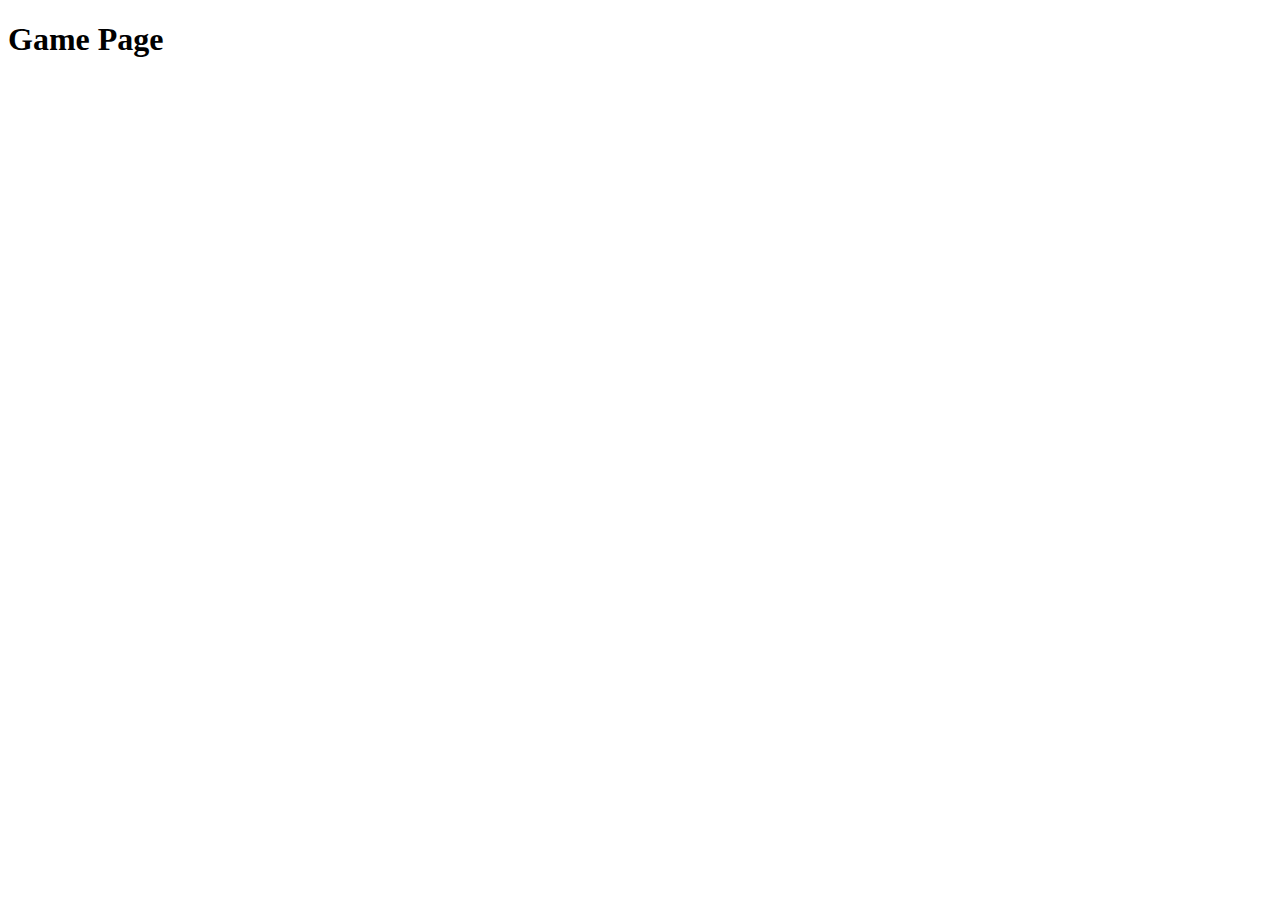
==== pages/game.html @ abd09bfd "tela de login" ====
<!DOCTYPE html>
<html lang="pt-Br">
<head>
    <meta charset="UTF-8">
    <meta name="viewport" content="width=device-width, initial-scale=1.0">
    <title>Memory Game</title>
</head>
<body>
    <h1>Game Page</h1>
</body>
</html>
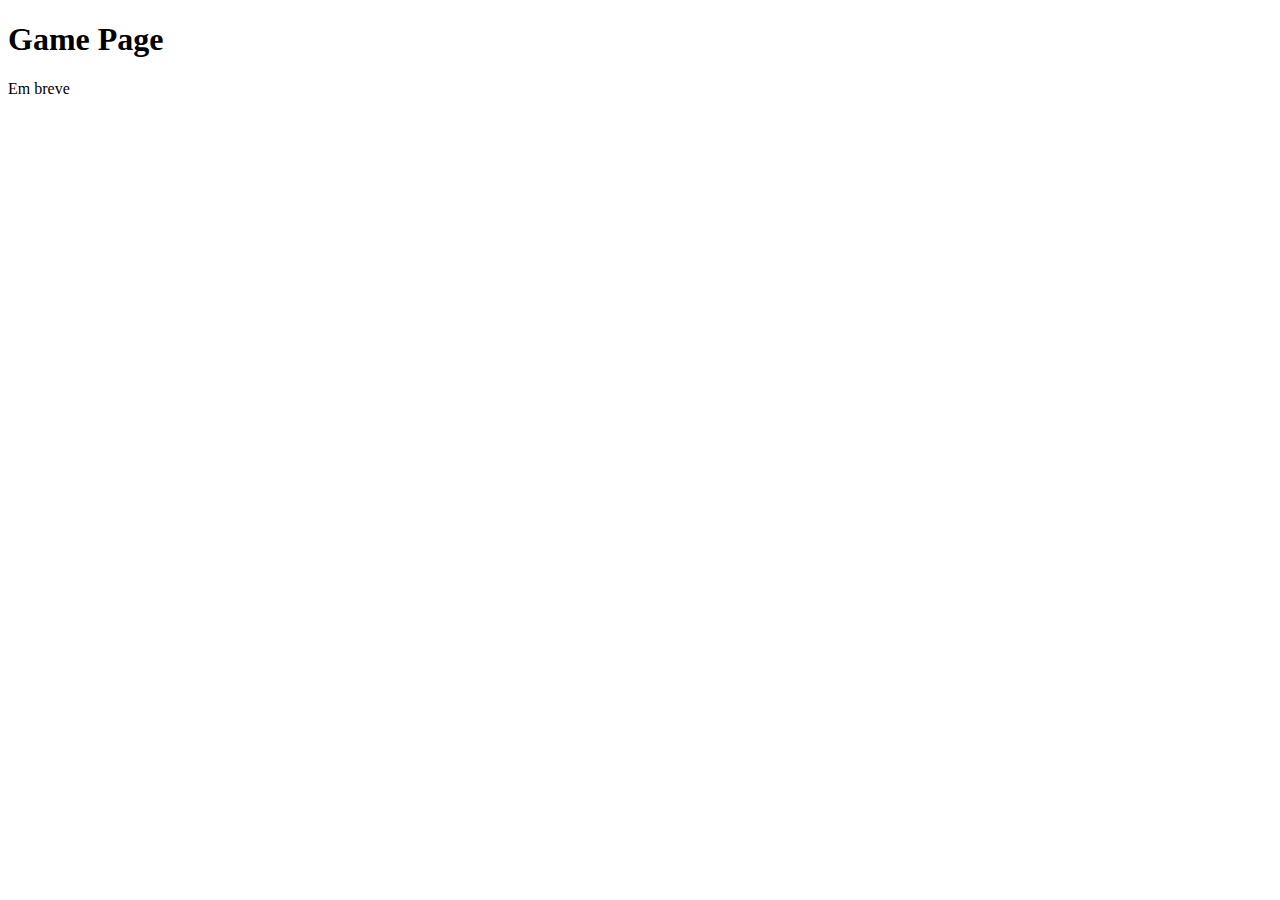
==== commit 91dfee31: "test de atualização" ====
--- a/pages/game.html
+++ b/pages/game.html
@@ -7,5 +7,6 @@
 </head>
 <body>
     <h1>Game Page</h1>
+    <p>Em breve</p>
 </body>
 </html>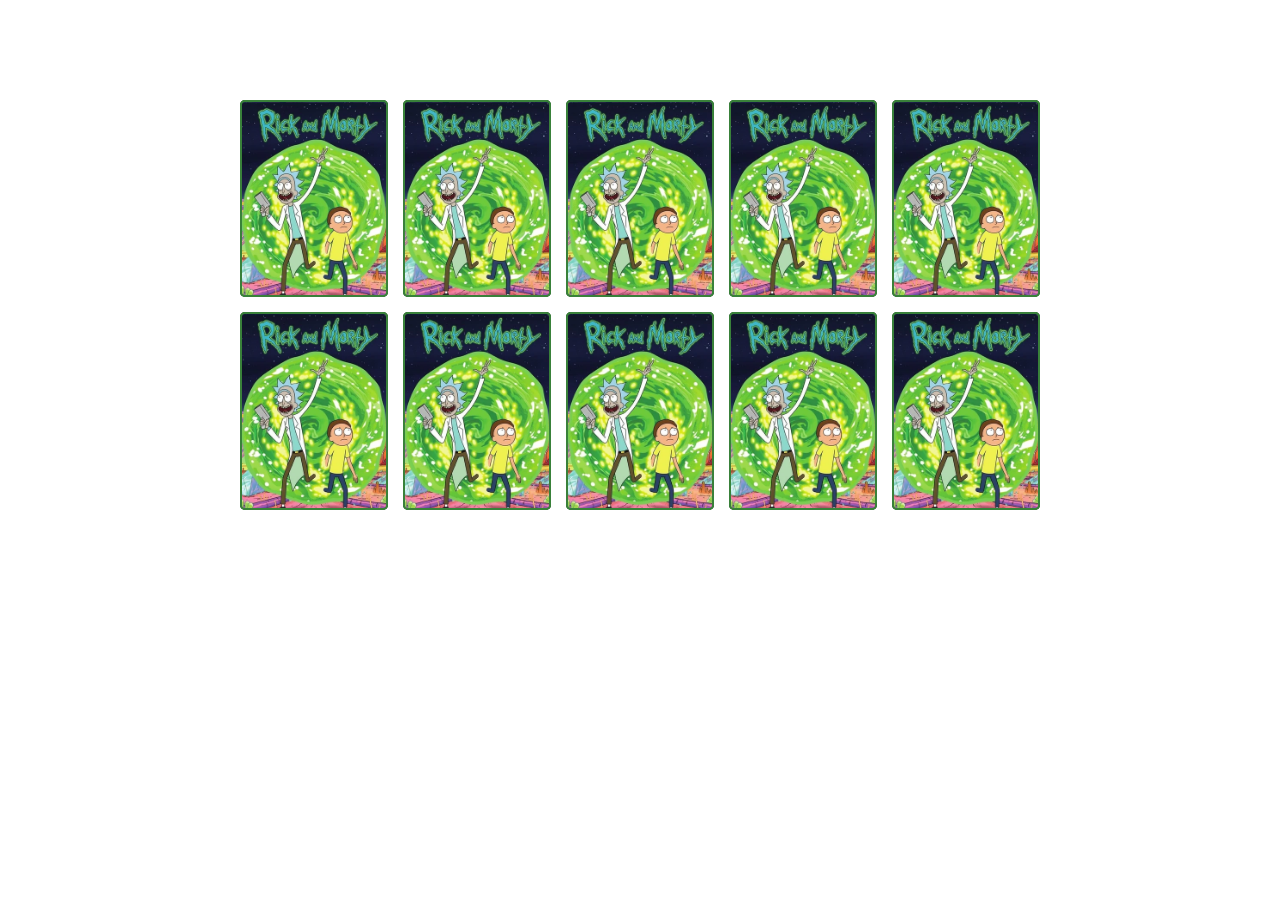
==== commit 9a19ebde: "Criação das cartas" ====
--- a/pages/game.html
+++ b/pages/game.html
@@ -3,10 +3,17 @@
 <head>
     <meta charset="UTF-8">
     <meta name="viewport" content="width=device-width, initial-scale=1.0">
+    <link rel="stylesheet" href="../css/reset.css">
+    <link rel="stylesheet" href="../css/game.css">
     <title>Memory Game</title>
 </head>
 <body>
-    <h1>Game Page</h1>
-    <p>Em breve</p>
+    <div class="grid">
+        
+        
+    </div>
+    
+    <script src="../js/game.js"></script>
+
 </body>
 </html>--- a/css/game.css
+++ b/css/game.css
@@ -0,0 +1,41 @@
+.grid {
+    display: grid;
+    grid-template-columns: repeat(5, 1fr);
+    gap: 15px;
+    width: 100%;
+    max-width: 800px;
+    margin: 100px auto;
+}
+
+.card {
+    aspect-ratio: 3/4;
+    width: 100%;
+    background: #333;
+    border-radius: 5px;
+    position: relative;
+    transition: all 400ms ease;
+    transform-style: preserve-3d;
+}
+
+.face {
+    width: 100%;
+    height: 100%;
+    position: absolute;
+    background-size: cover;
+    background-position: center;
+    border: 2px solid #39813a;
+    border-radius: 5px;
+}
+
+.front {
+    transform: rotateY(180deg);
+}
+
+.back {
+    background-image: url("../imagens/back.png");
+    backface-visibility: hidden;
+}
+
+.card:hover {
+    transform: rotateY(180deg);
+}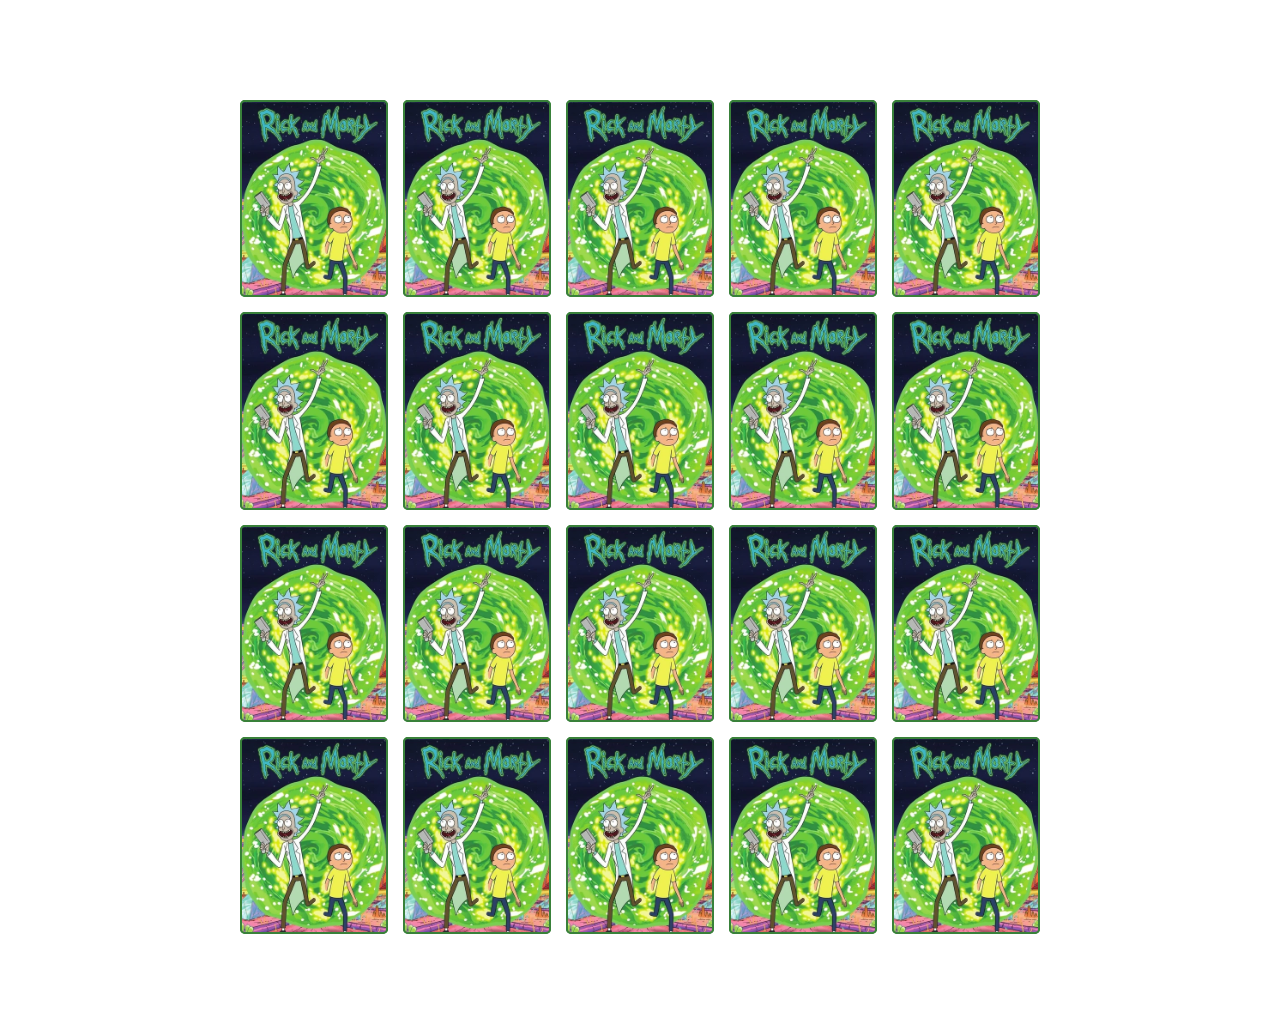
==== commit d71dcd90: "inserindo mecanicas de jogo" ====
--- a/pages/game.html
+++ b/pages/game.html
@@ -8,10 +8,7 @@
     <title>Memory Game</title>
 </head>
 <body>
-    <div class="grid">
-        
-        
-    </div>
+    <div class="grid"></div>
     
     <script src="../js/game.js"></script>
 
--- a/css/game.css
+++ b/css/game.css
@@ -10,7 +10,6 @@
 .card {
     aspect-ratio: 3/4;
     width: 100%;
-    background: #333;
     border-radius: 5px;
     position: relative;
     transition: all 400ms ease;
@@ -25,6 +24,7 @@
     background-position: center;
     border: 2px solid #39813a;
     border-radius: 5px;
+    transition: all 400ms;
 }
 
 .front {
@@ -36,6 +36,11 @@
     backface-visibility: hidden;
 }
 
-.card:hover {
+.reveal-card{
     transform: rotateY(180deg);
+}
+
+.disabled-card {
+    filter: saturate(0);
+    opacity: 0.5;
 }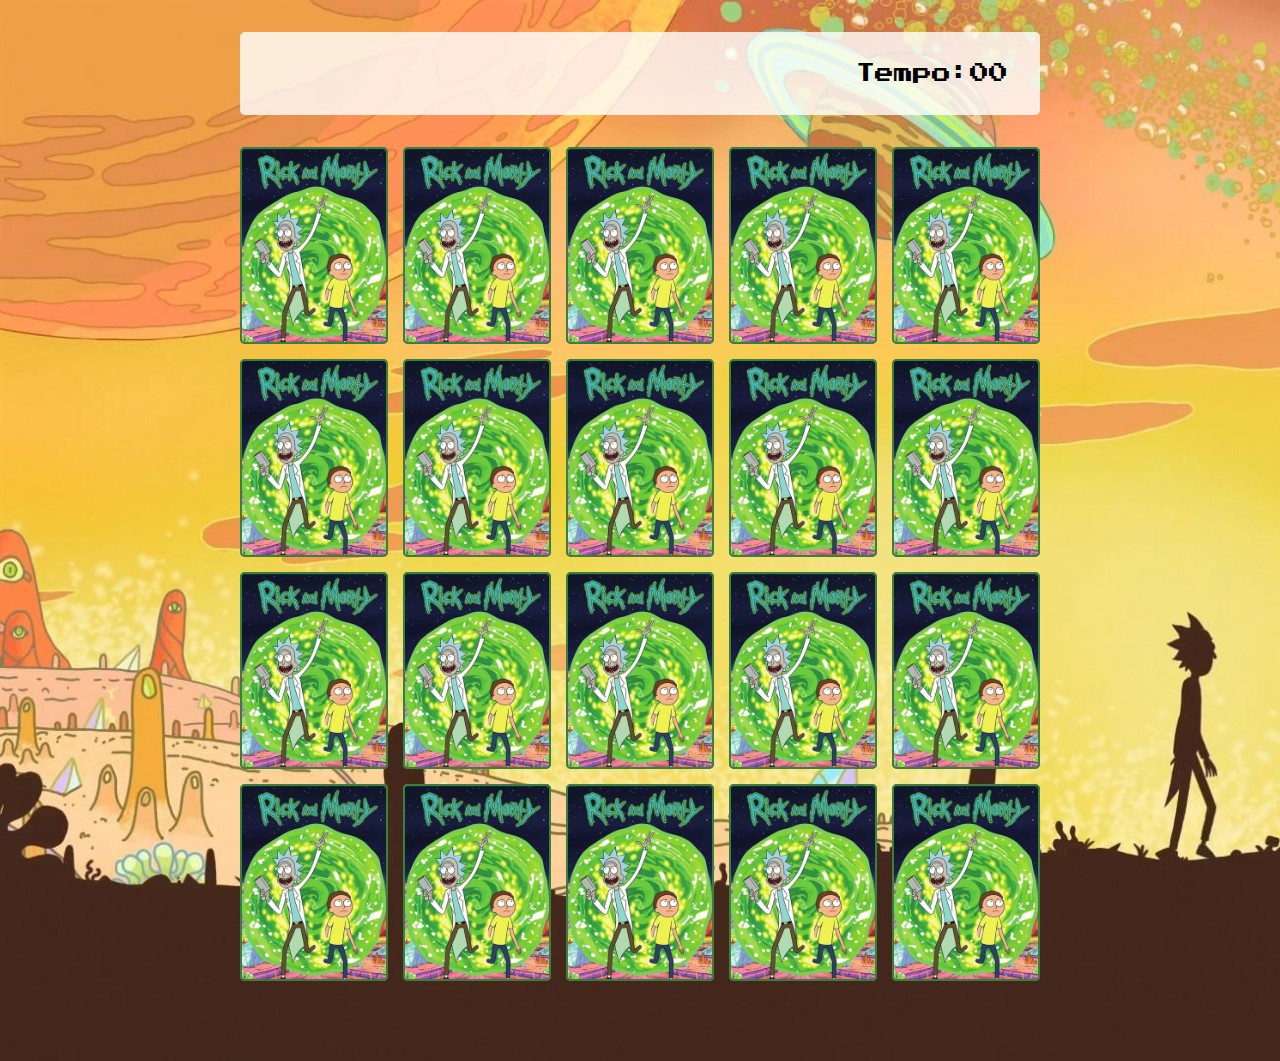
==== commit 69a45258: "inserindo Player e Contador" ====
--- a/pages/game.html
+++ b/pages/game.html
@@ -1,16 +1,21 @@
 <!DOCTYPE html>
 <html lang="pt-Br">
-<head>
-    <meta charset="UTF-8">
-    <meta name="viewport" content="width=device-width, initial-scale=1.0">
-    <link rel="stylesheet" href="../css/reset.css">
-    <link rel="stylesheet" href="../css/game.css">
+  <head>
+    <meta charset="UTF-8" />
+    <meta name="viewport" content="width=device-width, initial-scale=1.0" />
+    <link rel="stylesheet" href="../css/reset.css" />
+    <link rel="stylesheet" href="../css/game.css" />
     <title>Memory Game</title>
-</head>
-<body>
-    <div class="grid"></div>
-    
+  </head>
+  <body>
+    <main>
+      <header>
+        <span class="player"></span>
+        <span>Tempo:<span class="timer">00</span></span>
+      </header>
+      <div class="grid"></div>
+    </main>
+
     <script src="../js/game.js"></script>
-
-</body>
-</html>+  </body>
+</html>
--- a/css/game.css
+++ b/css/game.css
@@ -1,10 +1,35 @@
+main {
+    display: flex;
+    flex-direction: column;
+    width: 100%;
+    background-image: url("../imagens/bg.jpg");
+    background-size: cover;
+    min-height: 100vh;
+    align-items: center;
+    justify-content: center;
+    padding: 2rem 2rem 5rem;
+}
+
+header {
+    display: flex;
+    align-items: center;
+    justify-content: space-between;
+    background-color: rgba(255, 255, 255, 0.8);
+    font-size: 1.2rem;
+    width: 100%;
+    max-width: 800px;
+    padding: 2rem;
+    margin: 0 0 2rem;
+    border-radius: 5px;
+}
+
 .grid {
     display: grid;
     grid-template-columns: repeat(5, 1fr);
     gap: 15px;
     width: 100%;
     max-width: 800px;
-    margin: 100px auto;
+    margin: 0 auto;
 }
 
 .card {
@@ -14,6 +39,7 @@
     position: relative;
     transition: all 400ms ease;
     transform-style: preserve-3d;
+    background-color: #ccc;
 }
 
 .face {
